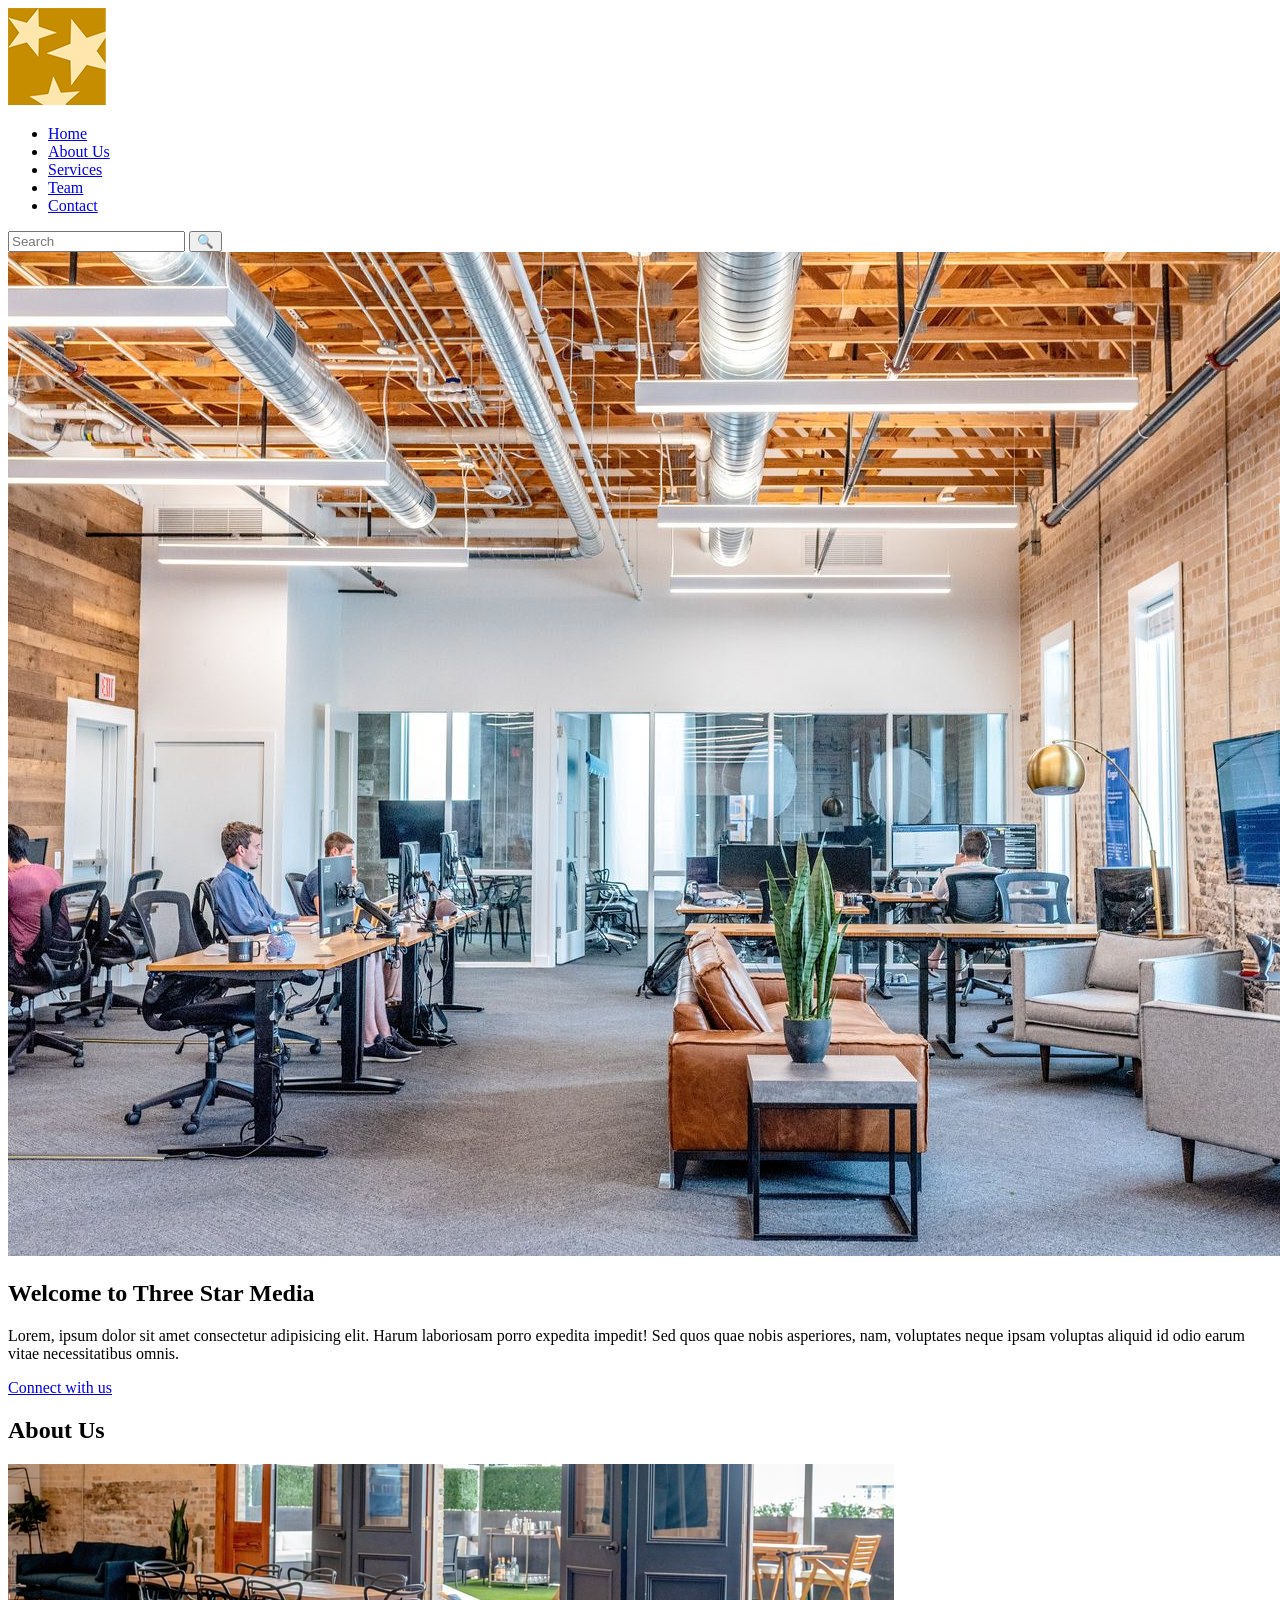
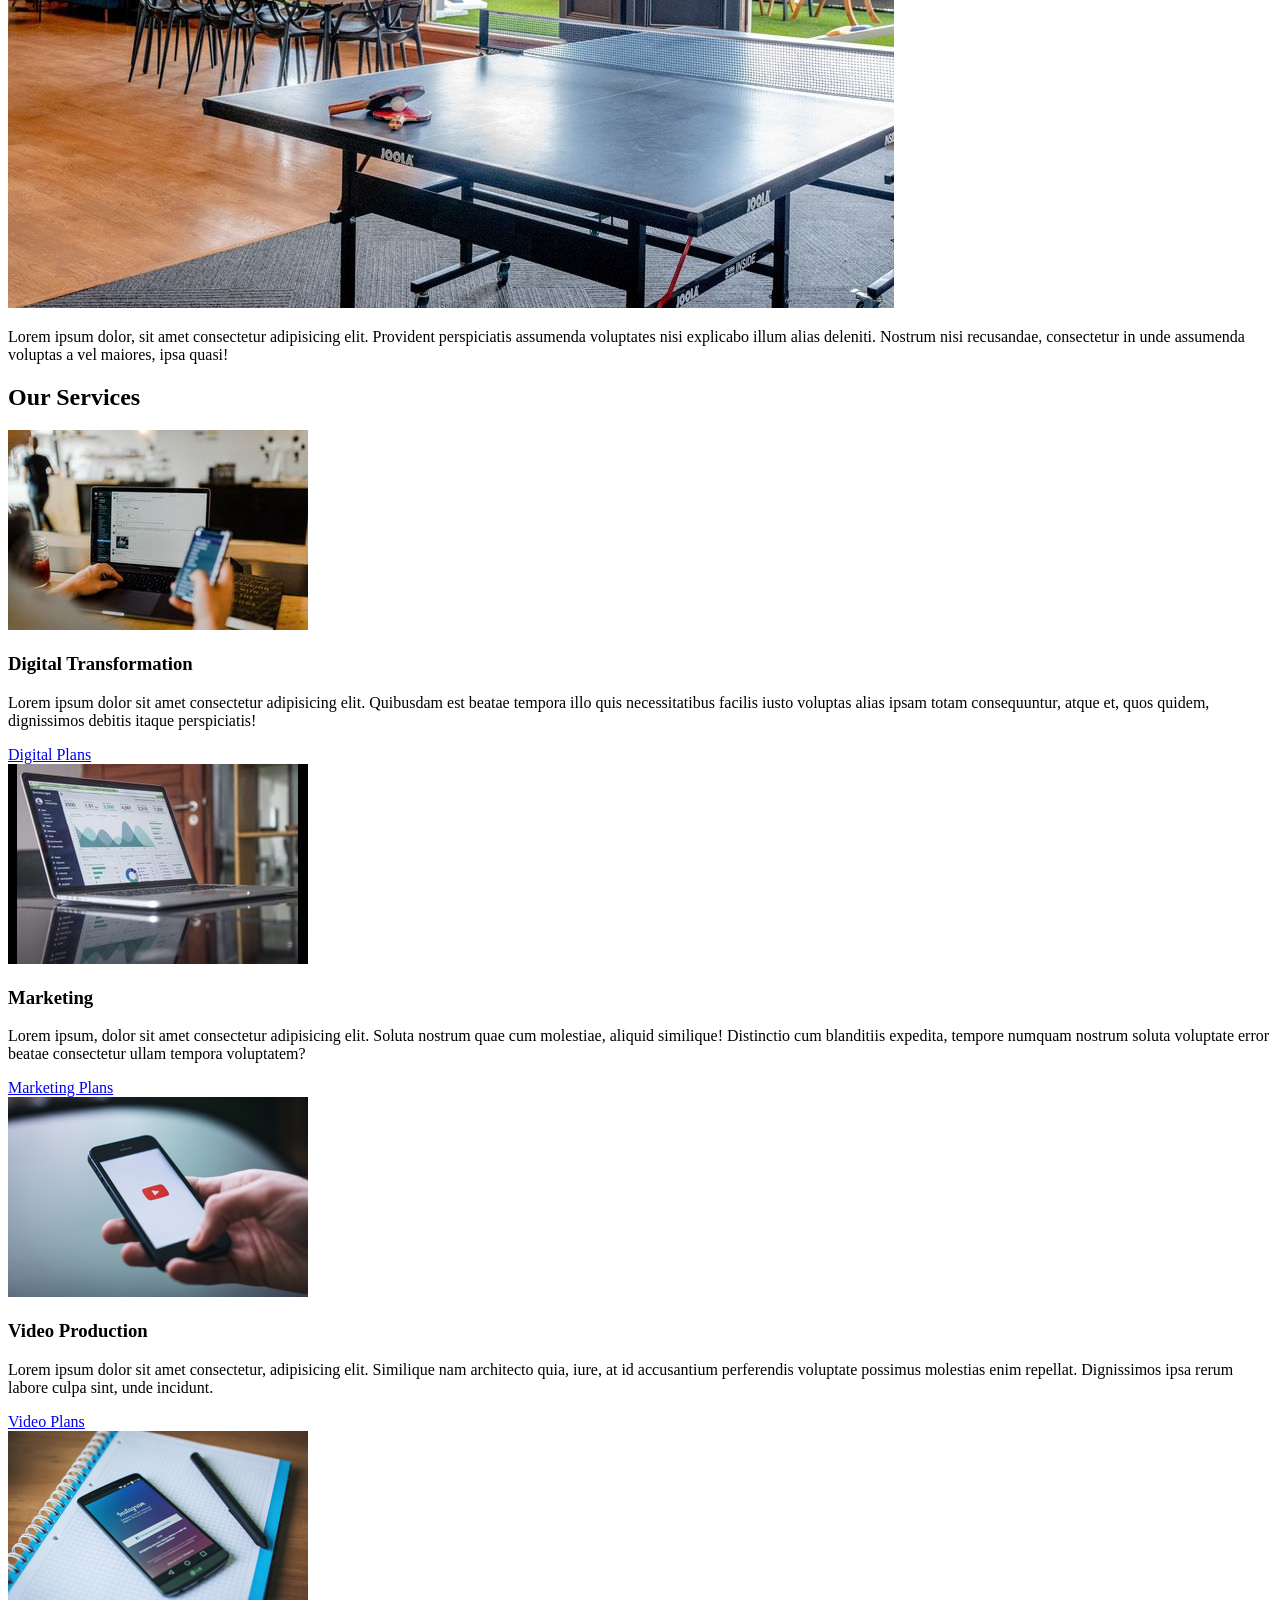
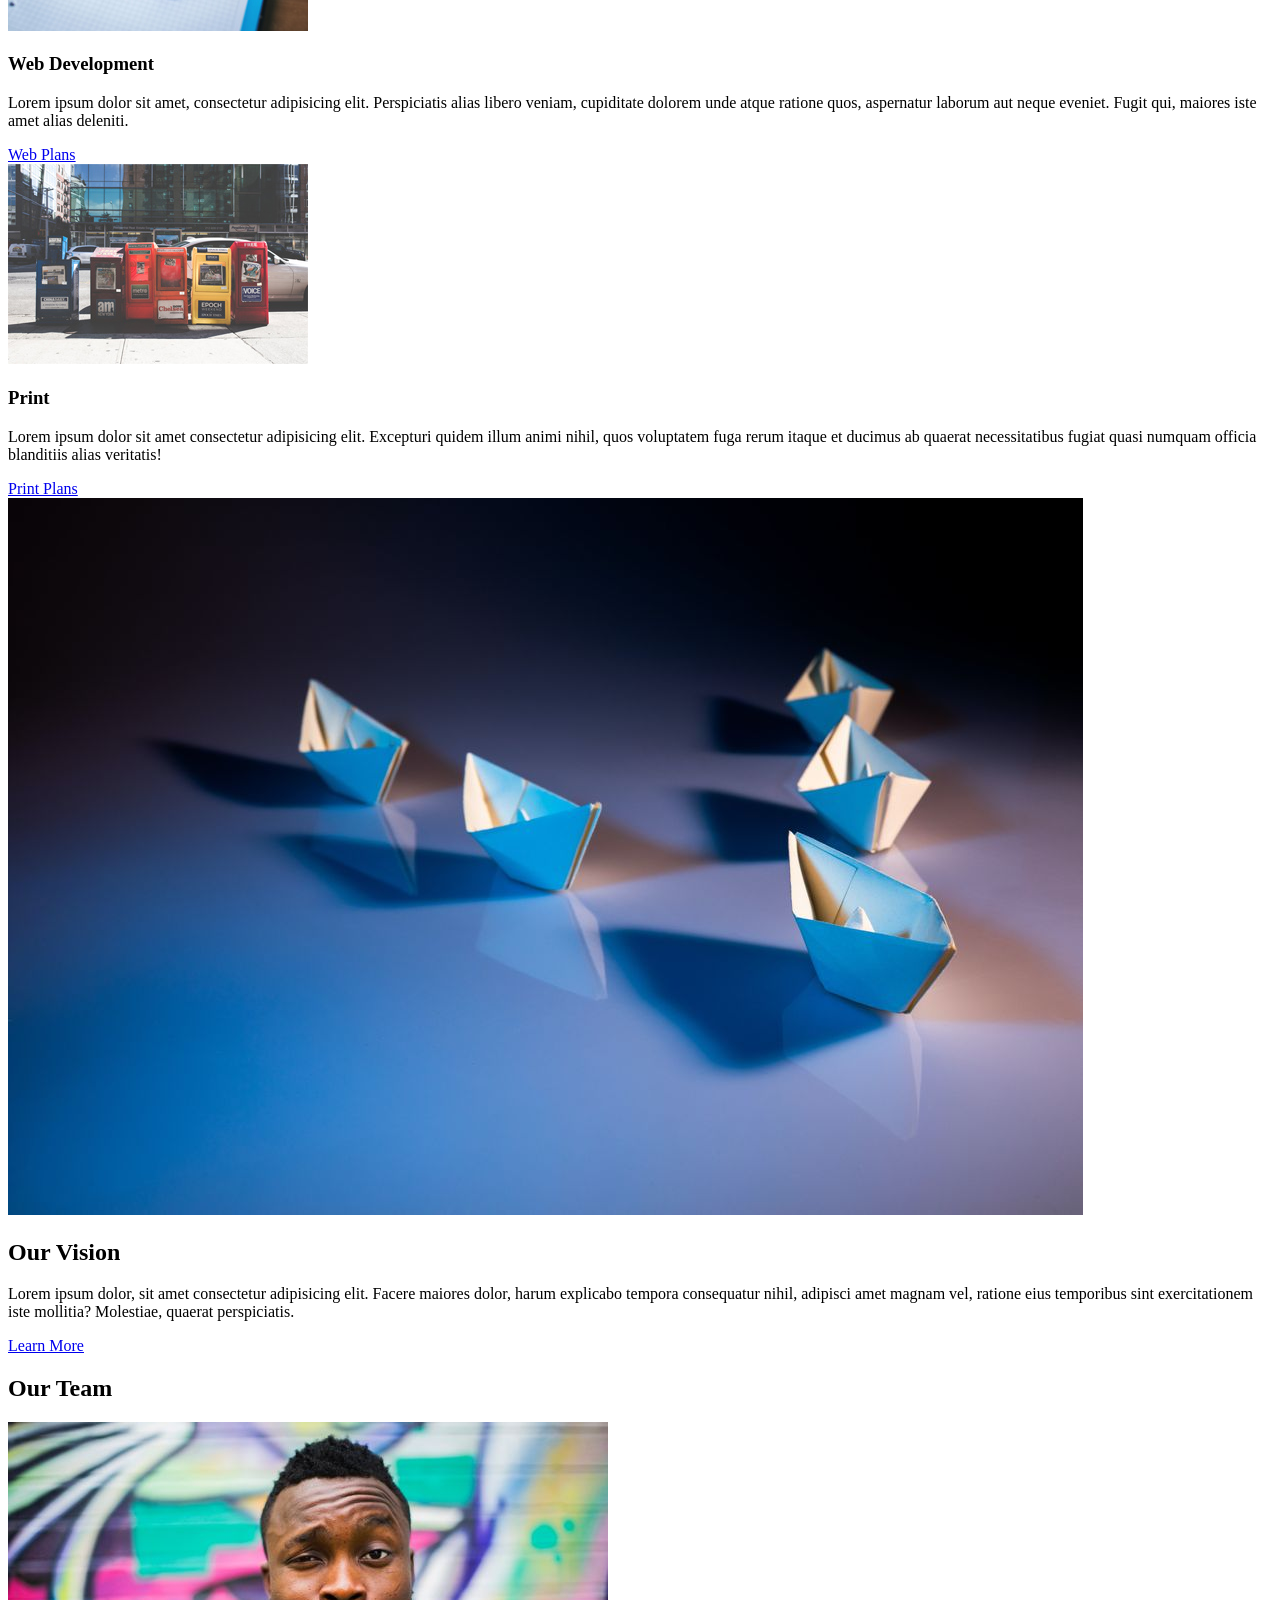
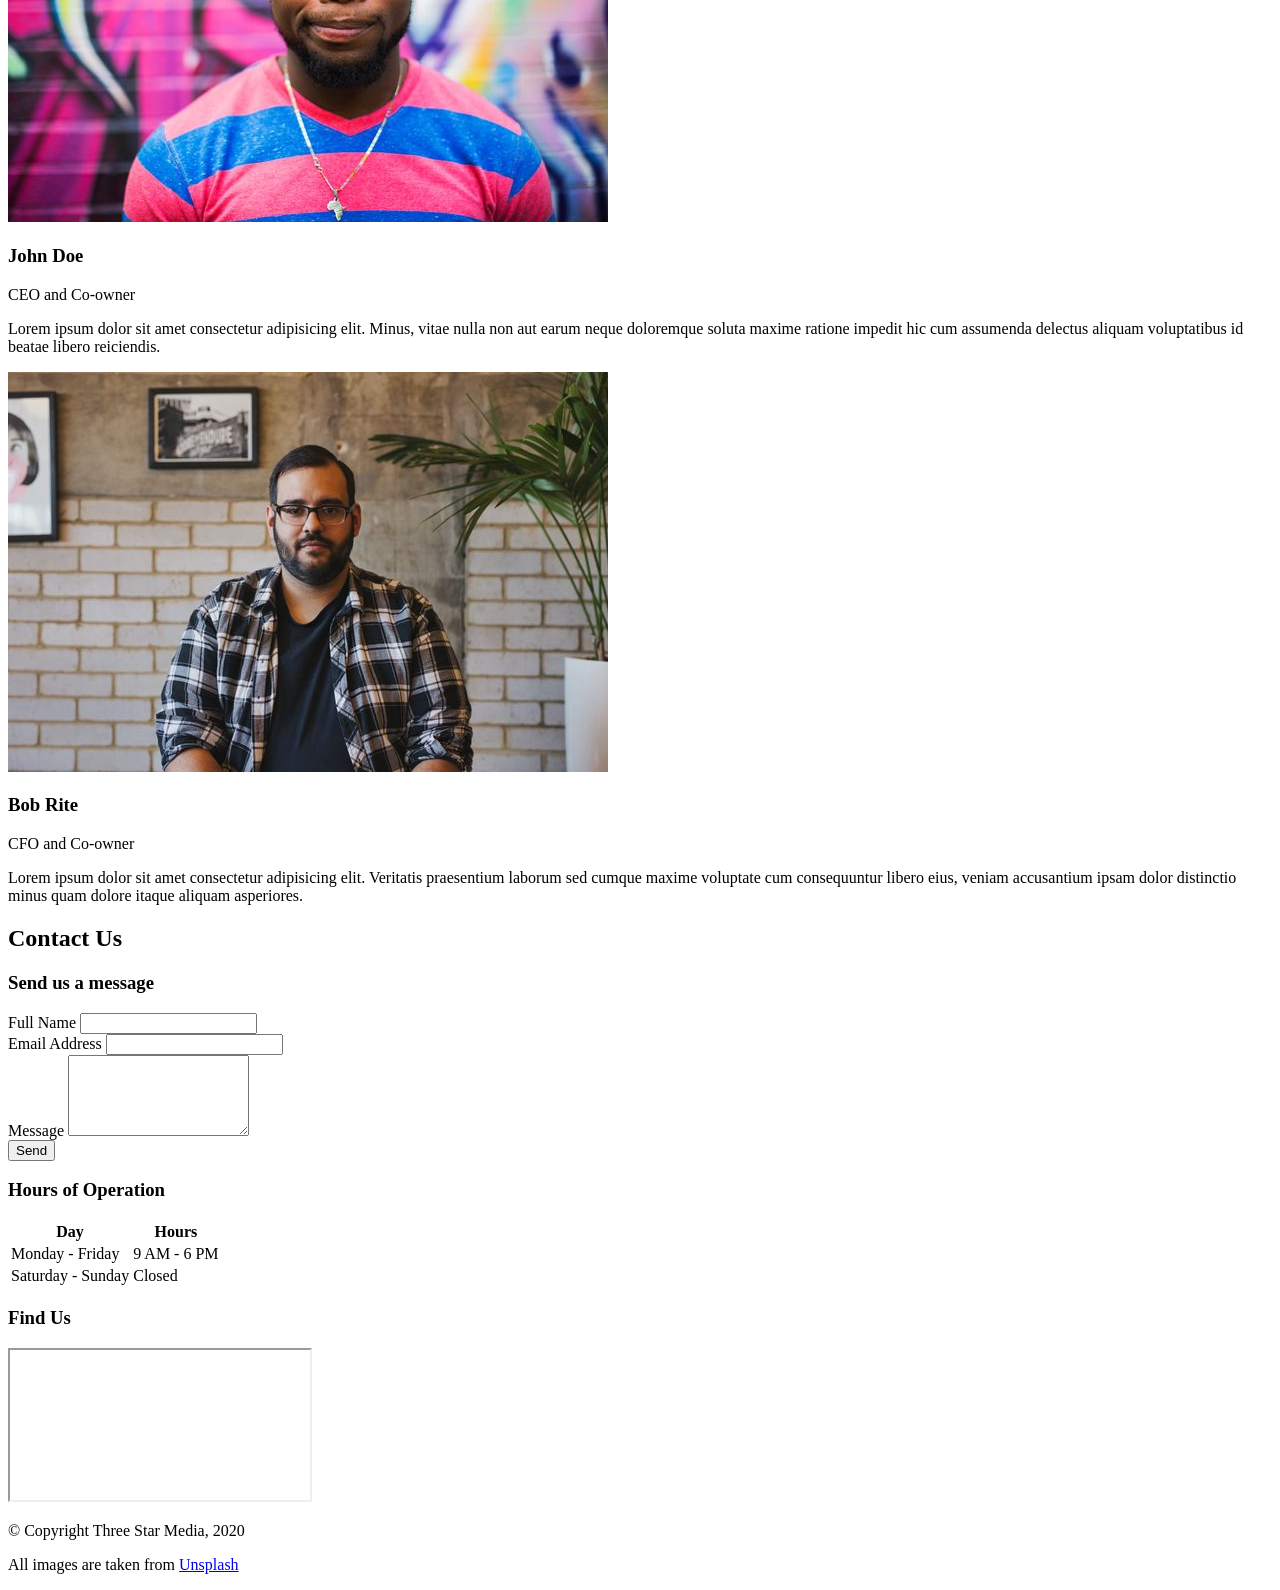
==== final-project/index.html @ d91c3202 "Done" ====
<!DOCTYPE html>
<html lang="en">
<head>
    <meta charset="UTF-8">
    <meta name="viewport" content="width=device-width, initial-scale=1.0">
    <title>Three Star Media</title>
    <link rel="stylesheet" href="main.css">
</head>

<body>

    <!-- HEADER / NAVIGATION -->
    <header>
        <div class="logo">
            <img src="images/logo.png" alt="Three Star Media Logo">
        </div>

        <nav>
            <ul class="nav-list">
                <li><a href="#">Home</a></li>
                <li><a href="#about">About Us</a></li>
                <li><a href="#services">Services</a></li>
                <li><a href="#team">Team</a></li>
                <li><a href="#contact">Contact</a></li>
            </ul>
        </nav>

        <!-- Search -->
        <form class="search-form">
            <input type="text" placeholder="Search">
            <button type="submit">🔍</button>
        </form>
    </header>

    <!-- HERO SECTION -->
    <main>
        <section class="hero">
            <img src="images/main-banner.jpg" alt="Office space">
            <div class="hero-content">
                <h1>Welcome to Three Star Media</h1>
                <p>
                    Lorem, ipsum dolor sit amet consectetur adipisicing elit. Harum laboriosam porro expedita impedit! Sed quos quae nobis asperiores, nam, voluptates neque ipsam voluptas aliquid id odio earum vitae necessitatibus omnis.
                </p>
                <a href="#" class="btn">Connect with us</a>
            </div>
        </section>

        <!-- ABOUT US -->
        <section id="about" class="about">
            <h2>About Us</h2>
            <img src="images/about-us.jpg" alt="Office workspace">
            <p>
                Lorem ipsum dolor, sit amet consectetur adipisicing elit. Provident perspiciatis assumenda voluptates nisi explicabo illum alias deleniti. Nostrum nisi recusandae, consectetur in unde assumenda voluptas a vel maiores, ipsa quasi!
            </p>
        </section>

        <!-- SERVICES -->
        <section id="services" class="services">
            <h2>Our Services</h2>

            <article class="service">
                <img src="images/digital.jpg" alt="Digital Transformation">
                <h3>Digital Transformation</h3>
                <p>Lorem ipsum dolor sit amet consectetur adipisicing elit. Quibusdam est beatae tempora illo quis necessitatibus facilis iusto voluptas alias ipsam totam consequuntur, atque et, quos quidem, dignissimos debitis itaque perspiciatis!</p>
                <a href="#" class="btn">Digital Plans</a>
            </article>

            <article class="service">
                <img src="images/marketing.jpg" alt="Marketing">
                <h3>Marketing</h3>
                <p>Lorem ipsum, dolor sit amet consectetur adipisicing elit. Soluta nostrum quae cum molestiae, aliquid similique! Distinctio cum blanditiis expedita, tempore numquam nostrum soluta voluptate error beatae consectetur ullam tempora voluptatem?</p>
                <a href="#" class="btn">Marketing Plans</a>
            </article>

            <article class="service">
                <img src="images/video.jpg" alt="Video Production">
                <h3>Video Production</h3>
                <p>Lorem ipsum dolor sit amet consectetur, adipisicing elit. Similique nam architecto quia, iure, at id accusantium perferendis voluptate possimus molestias enim repellat. Dignissimos ipsa rerum labore culpa sint, unde incidunt.</p>
                <a href="#" class="btn">Video Plans</a>
            </article>

            <article class="service">
                <img src="images/web.jpg" alt="Web Development">
                <h3>Web Development</h3>
                <p>Lorem ipsum dolor sit amet, consectetur adipisicing elit. Perspiciatis alias libero veniam, cupiditate dolorem unde atque ratione quos, aspernatur laborum aut neque eveniet. Fugit qui, maiores iste amet alias deleniti.</p>
                <a href="#" class="btn">Web Plans</a>
            </article>

            <article class="service">
                <img src="images/print.jpg" alt="Print">
                <h3>Print</h3>
                <p>Lorem ipsum dolor sit amet consectetur adipisicing elit. Excepturi quidem illum animi nihil, quos voluptatem fuga rerum itaque et ducimus ab quaerat necessitatibus fugiat quasi numquam officia blanditiis alias veritatis!</p>
                <a href="#" class="btn">Print Plans</a>
            </article>
        </section>

        <!-- VISION -->
        <section class="vision">
            <img src="images/vision.jpg" alt="Vision">
            <h2>Our Vision</h2>
            <p>
               Lorem ipsum dolor, sit amet consectetur adipisicing elit. Facere maiores dolor, harum explicabo tempora consequatur nihil, adipisci amet magnam vel, ratione eius temporibus sint exercitationem iste mollitia? Molestiae, quaerat perspiciatis.
            </p>
            <a href="#" class="btn">Learn More</a>
        </section>

        <!-- TEAM -->
        <section id="team" class="team">
            <h2>Our Team</h2>

            <article class="team-member">
                <img src="images/john.jpg" alt="John Doe">
                <h3>John Doe</h3>
                <p>CEO and Co-owner</p>
                <p>
                    Lorem ipsum dolor sit amet consectetur adipisicing elit. Minus, vitae nulla non aut earum neque doloremque soluta maxime ratione impedit hic cum assumenda delectus aliquam voluptatibus id beatae libero reiciendis.
                </p>
            </article>

            <article class="team-member">
                <img src="images/bob.jpg" alt="Bob Rite">
                <h3>Bob Rite</h3>
                <p>CFO and Co-owner</p>
                <p>
                    Lorem ipsum dolor sit amet consectetur adipisicing elit. Veritatis praesentium laborum sed cumque maxime voluptate cum consequuntur libero eius, veniam accusantium ipsam dolor distinctio minus quam dolore itaque aliquam asperiores.
                </p>
            </article>
        </section>

        <!-- CONTACT -->
        <section id="contact" class="contact">
            <h2>Contact Us</h2>

            <!-- FORM -->
          <section class="contact-form" aria-label="Contact form">
            <h3>Send us a message</h3>
            <form action="#" method="post">
              <div class="field">
                <label for="name">Full Name</label>
                <input type="text" id="name" name="name" required />
              </div>
              <div class="field">
                <label for="email">Email Address</label>
                <input type="email" id="email" name="email" required />
              </div>
              <div class="field">
                <label for="msg">Message</label>
                <textarea id="msg" name="msg" rows="5" required></textarea>
              </div>
              <button type="submit" class="action-btn">Send</button>
            </form>
          </section>

            <!-- HOURS -->
            <section class="hours">
                <h3>Hours of Operation</h3>
                <table>
                    <thead>
                        <tr>
                            <th>Day</th>
                            <th>Hours</th>
                        </tr>
                    </thead>
                    <tbody>
                        <tr>
                            <td>Monday - Friday</td>
                            <td>9 AM - 6 PM</td>
                        </tr>
                        <tr>
                            <td>Saturday - Sunday</td>
                            <td>Closed</td>
                        </tr>
                    </tbody>
                </table>
            </section>

            <!-- LOCATION -->
             <section class="contact-map" aria-label="Office location map">
            <h3>Find Us</h3>
            <iframe
              src="https://maps.google.com/maps?q=Algonquin%20College&t=&z=14&ie=UTF8&iwloc=&output=embed"
              title="Algonquin College on Google Maps"
              allowfullscreen
            >
            </iframe>
          </section>
        </section>
    </main>

    <!-- FOOTER -->
    <footer>
        <p>&copy; Copyright Three Star Media, 2020</p>
        <p>
          All images are taken from
          <a
            href="https://unsplash.com"
            target="_blank"
            rel="noopener noreferrer"
            >Unsplash</a
          >
        </p>
    </footer>

</body>
</html>
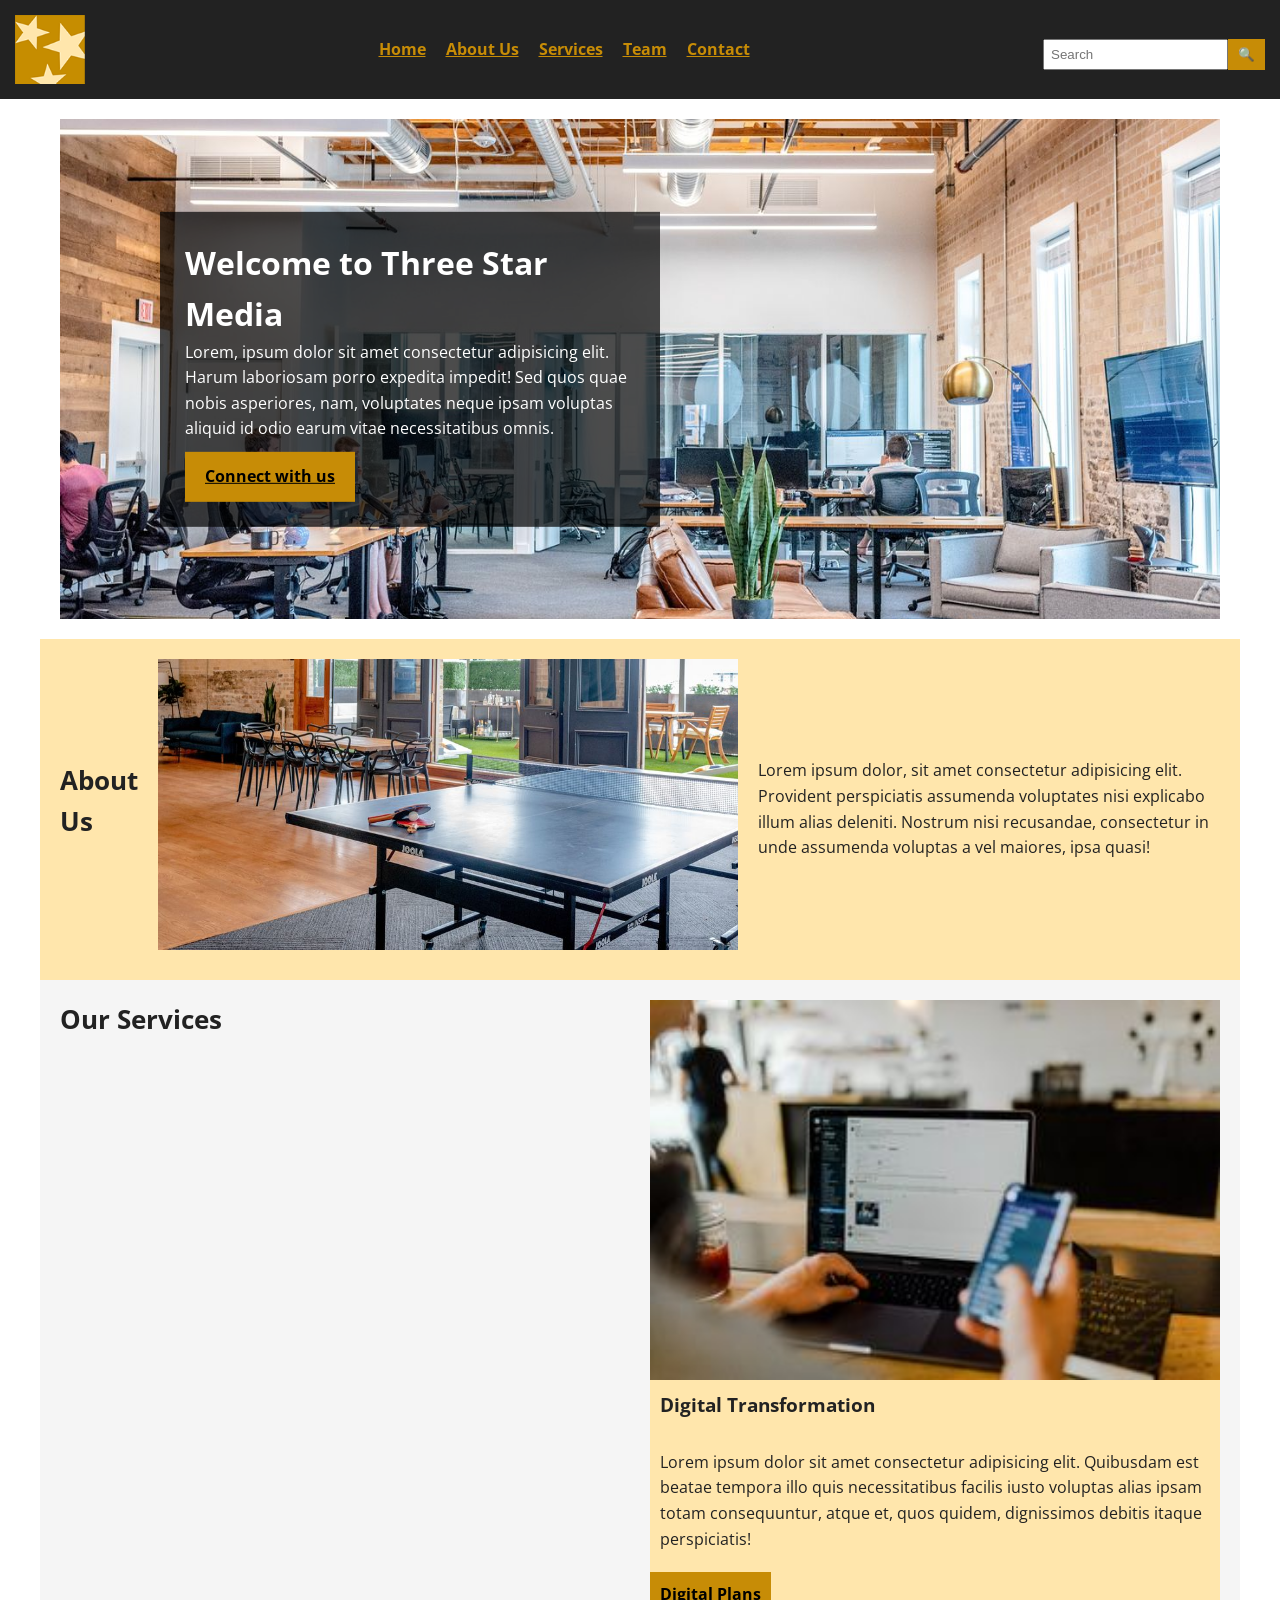
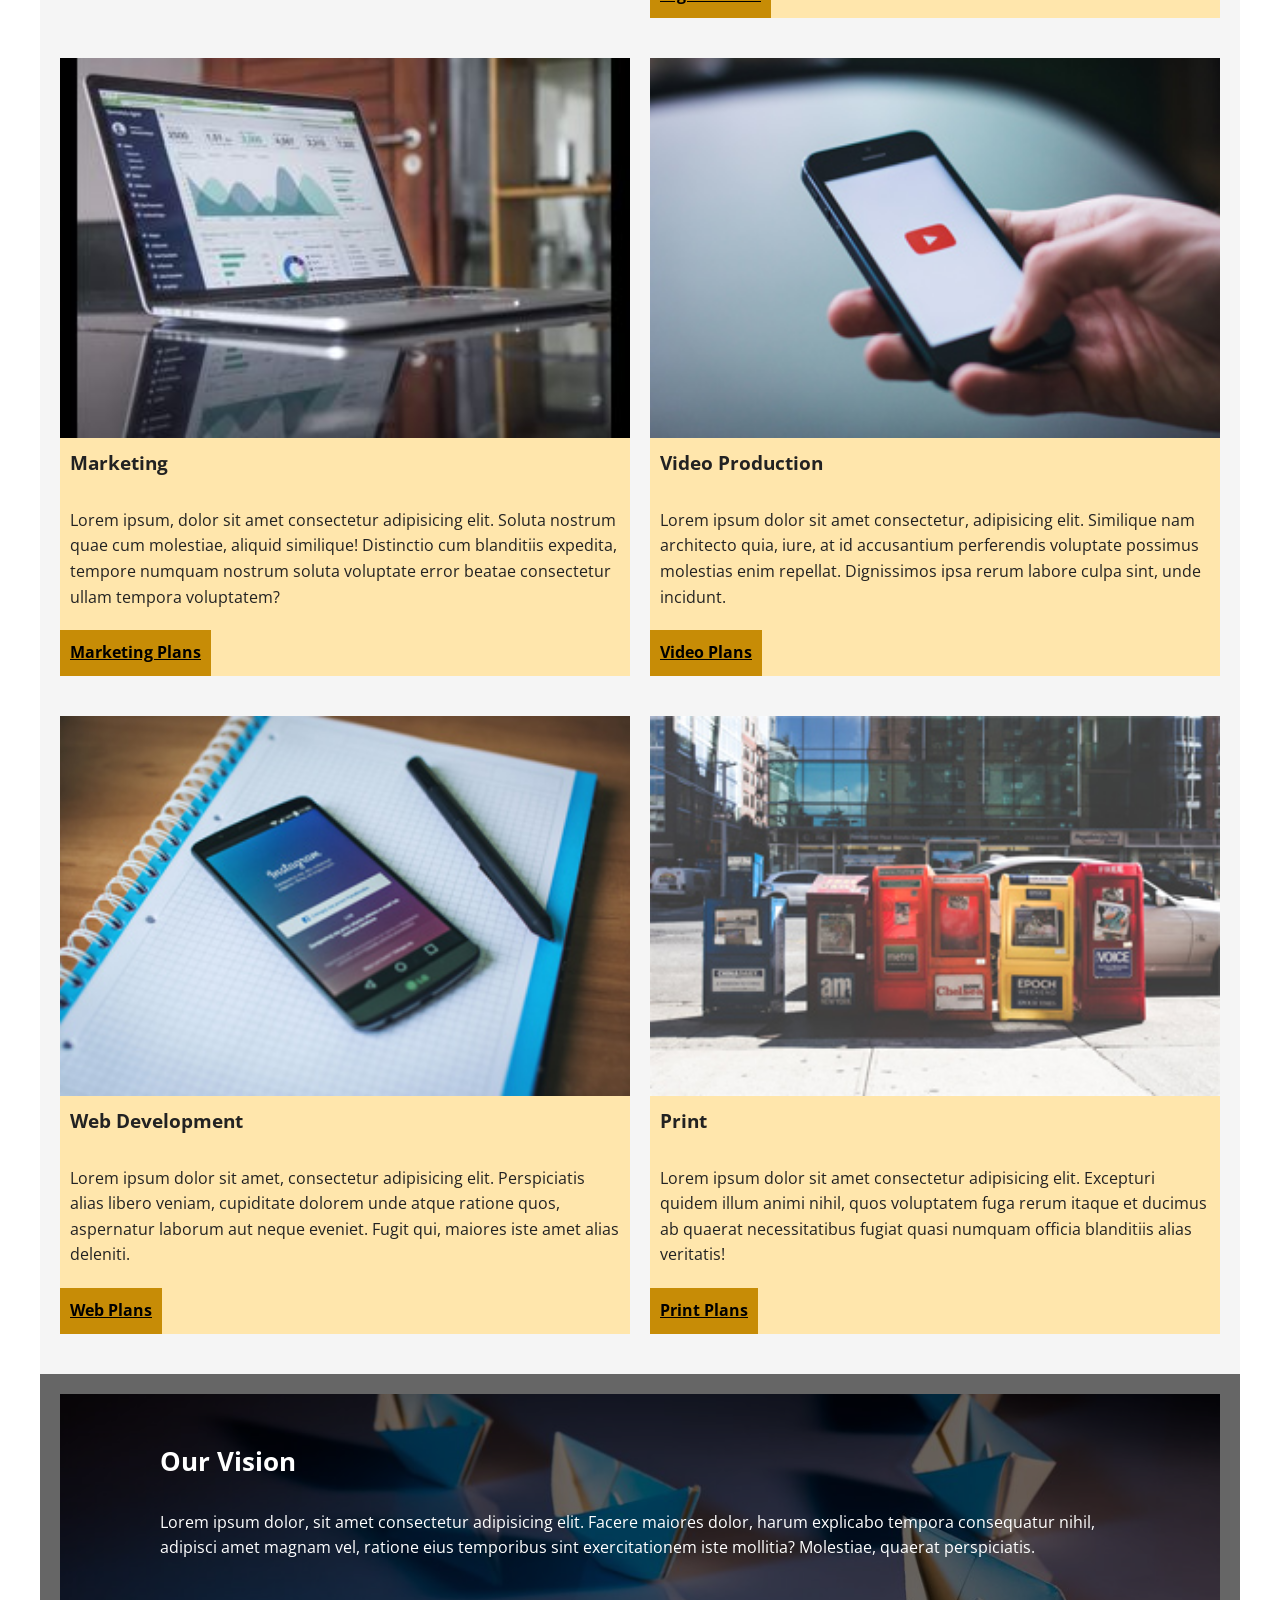
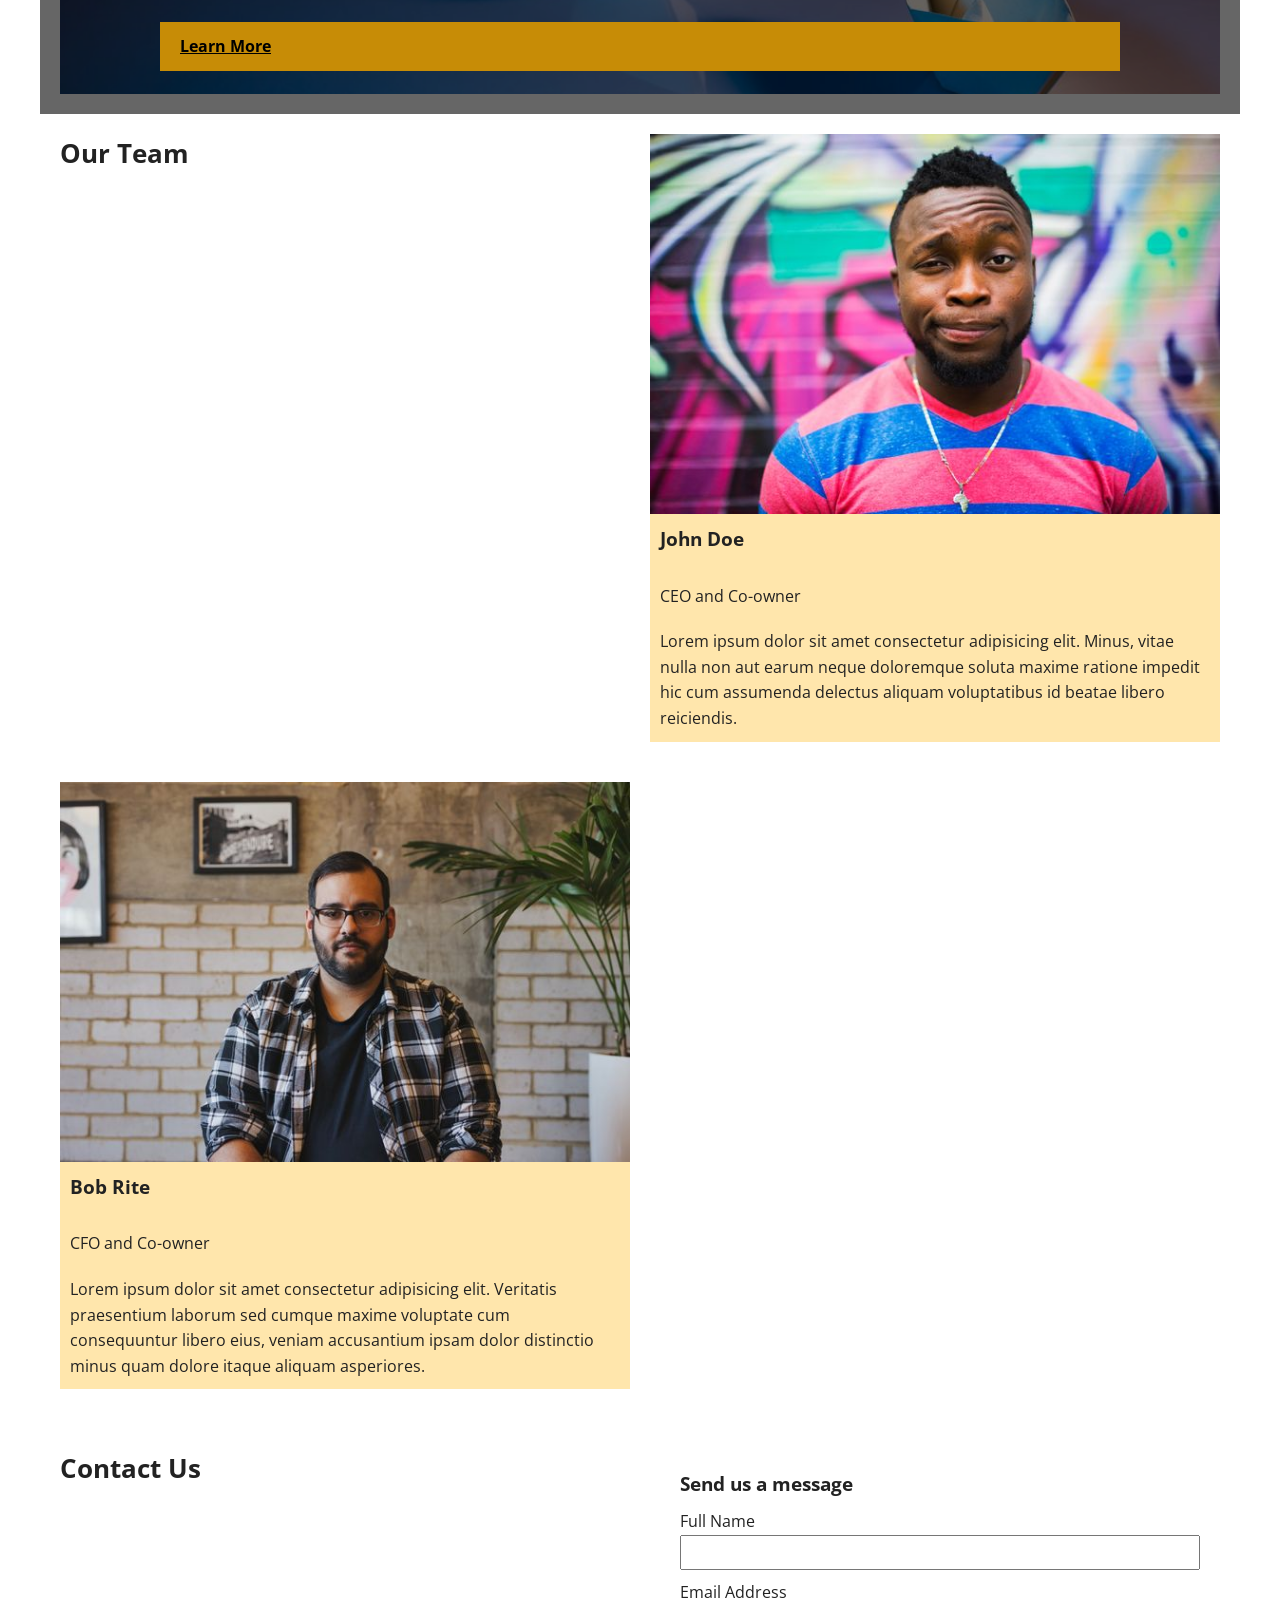
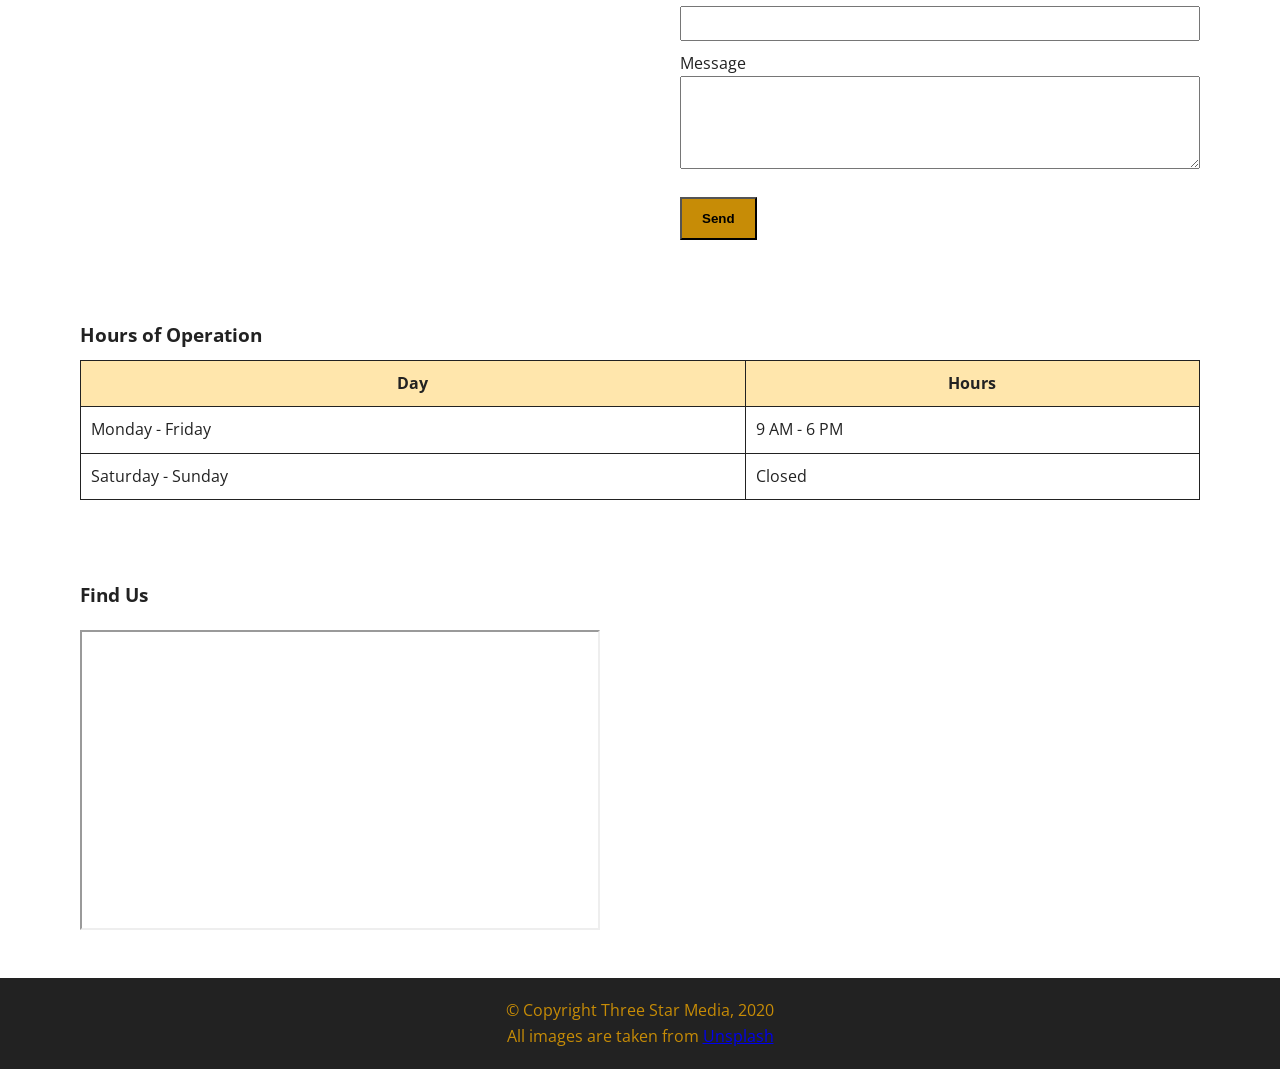
==== commit f4eb43aa: "Done" ====
--- a/final-project/index.html
+++ b/final-project/index.html
@@ -4,7 +4,8 @@
     <meta charset="UTF-8">
     <meta name="viewport" content="width=device-width, initial-scale=1.0">
     <title>Three Star Media</title>
-    <link rel="stylesheet" href="main.css">
+    <link rel="stylesheet" href="css/main.css">
+    <link href="https://fonts.googleapis.com/css2?family=Open+Sans&display=swap" rel="stylesheet">
 </head>
 
 <body>
--- a/final-project/css/main.css
+++ b/final-project/css/main.css
@@ -0,0 +1,299 @@
+/* =========================
+   CSS RESET
+========================= */
+*,
+*::before,
+*::after {
+    box-sizing: border-box;
+    margin: 0;
+    padding: 0;
+}
+
+/* =========================
+   GLOBAL STYLES
+========================= */
+body {
+    font-family: 'Open Sans', sans-serif;
+    color: #222;
+    line-height: 1.6;
+    background-color: #fff;
+}
+
+main {
+    max-width: 1200px;
+    margin: 0 auto;
+}
+
+img {
+    width: 100%;
+    display: block;
+    height: auto;
+}
+
+section {
+    padding: 20px;
+}
+
+h1 { font-size: 2rem; }
+h2 { font-size: 1.6rem; margin-bottom: 15px; }
+h3 { margin-bottom: 10px; }
+
+/* BUTTON */
+.btn, .action-btn {
+    display: inline-block;
+    background: #c78c06;
+    color: #000;
+    padding: 12px 20px;
+    margin-top: 10px;
+    font-weight: bold;
+}
+
+.btn:hover {
+    background: #222;
+    color: #fff;
+}
+
+/* =========================
+   HEADER
+========================= */
+header {
+    background: #222;
+    padding: 15px;
+}
+
+.logo img {
+    max-width: 70px;
+}
+
+.nav-list {
+    list-style: none;
+    margin-top: 10px;
+}
+
+.nav-list li {
+    margin: 10px 0;
+}
+
+.nav-list a {
+    color: #c78c06;
+    font-weight: bold;
+}
+
+/* SEARCH */
+.search-form {
+    display: flex;
+    margin-top: 10px;
+}
+
+.search-form input {
+    flex: 1;
+    padding: 6px;
+}
+
+.search-form button {
+    background: #c78c06;
+    border: none;
+    padding: 6px 10px;
+}
+
+/* =========================
+   HERO 
+========================= */
+.hero {
+    position: relative;
+}
+
+.hero img {
+    height: 500px;
+    object-fit: cover;
+}
+
+.hero-content {
+    position: absolute;
+    top: 50%;
+    left: 10%;
+    transform: translateY(-50%);
+    background: rgba(0,0,0,0.7);
+    color: #fff;
+    padding: 25px;
+    max-width: 500px;
+}
+
+/* =========================
+   ABOUT
+========================= */
+.about {
+    background: #ffe6ac;
+}
+
+.about img {
+    margin-bottom: 10px;
+}
+
+/* =========================
+   SERVICES
+========================= */
+.services {
+    background: #f5f5f5;
+}
+
+.service {
+    background: #ffe6ac;
+    margin-bottom: 20px;
+}
+
+.service h3,
+.service p,
+.service .btn {
+    padding: 10px;
+}
+
+/* =========================
+   VISION
+========================= */
+.vision {
+    position: relative;
+    color: #fff;
+}
+
+.vision img {
+    height: 300px;
+    object-fit: cover;
+}
+
+.vision::after {
+    content: "";
+    position: absolute;
+    inset: 0;
+    background: rgba(0,0,0,0.6);
+}
+
+.vision h2,
+.vision p,
+.vision .btn {
+    position: absolute;
+    left: 10%;
+    right: 10%;
+    z-index: 2;
+}
+
+.vision h2 { top: 20%; }
+.vision p { top: 40%; }
+.vision .btn { top: 70%; }
+
+/* =========================
+   TEAM
+========================= */
+.team-member {
+    background: #ffe6ac;
+    margin-bottom: 20px;
+}
+
+.team-member h3,
+.team-member p {
+    padding: 10px;
+}
+
+/* =========================
+   CONTACT
+========================= */
+.contact-form .field {
+    margin-bottom: 10px;
+}
+
+.contact-form input,
+.contact-form textarea {
+    width: 100%;
+    padding: 8px;
+}
+
+.hours table {
+    width: 100%;
+    border-collapse: collapse;
+    margin-top: 10px;
+}
+
+.hours th,
+.hours td {
+    border: 1px solid #222;
+    padding: 10px;
+}
+
+.hours th {
+    background: #ffe6ac;
+}
+
+.contact-map iframe {
+    width: 100%;
+    height: 300px;
+    margin-top: 10px;
+}
+
+/* =========================
+   FOOTER
+========================= */
+footer {
+    background: #222;
+    color: #c78c06;
+    text-align: center;
+    padding: 20px;
+}
+
+/* =========================
+   MEDIA QUERY (760px+)
+========================= */
+@media (min-width: 760px) {
+
+    /* HEADER FLEX */
+    header {
+        display: flex;
+        justify-content: space-between;
+        align-items: center;
+    }
+
+    .nav-list {
+        display: flex;
+        gap: 20px;
+        margin: 0;
+    }
+
+    .nav-list li {
+        margin: 0;
+    }
+
+    /* ABOUT SIDE BY SIDE */
+    .about {
+        display: flex;
+        gap: 20px;
+        align-items: center;
+    }
+
+    .about img {
+        width: 50%;
+    }
+
+    /* SERVICES GRID */
+    .services {
+        display: grid;
+        grid-template-columns: repeat(2, 1fr);
+        gap: 20px;
+    }
+
+    /* TEAM GRID */
+    .team {
+        display: grid;
+        grid-template-columns: 1fr 1fr;
+        gap: 20px;
+    }
+
+    /* CONTACT GRID */
+    .contact {
+        display: grid;
+        grid-template-columns: 1fr 1fr;
+        gap: 40px;
+    }
+
+    .hours {
+        grid-column: span 2;
+    }
+}
